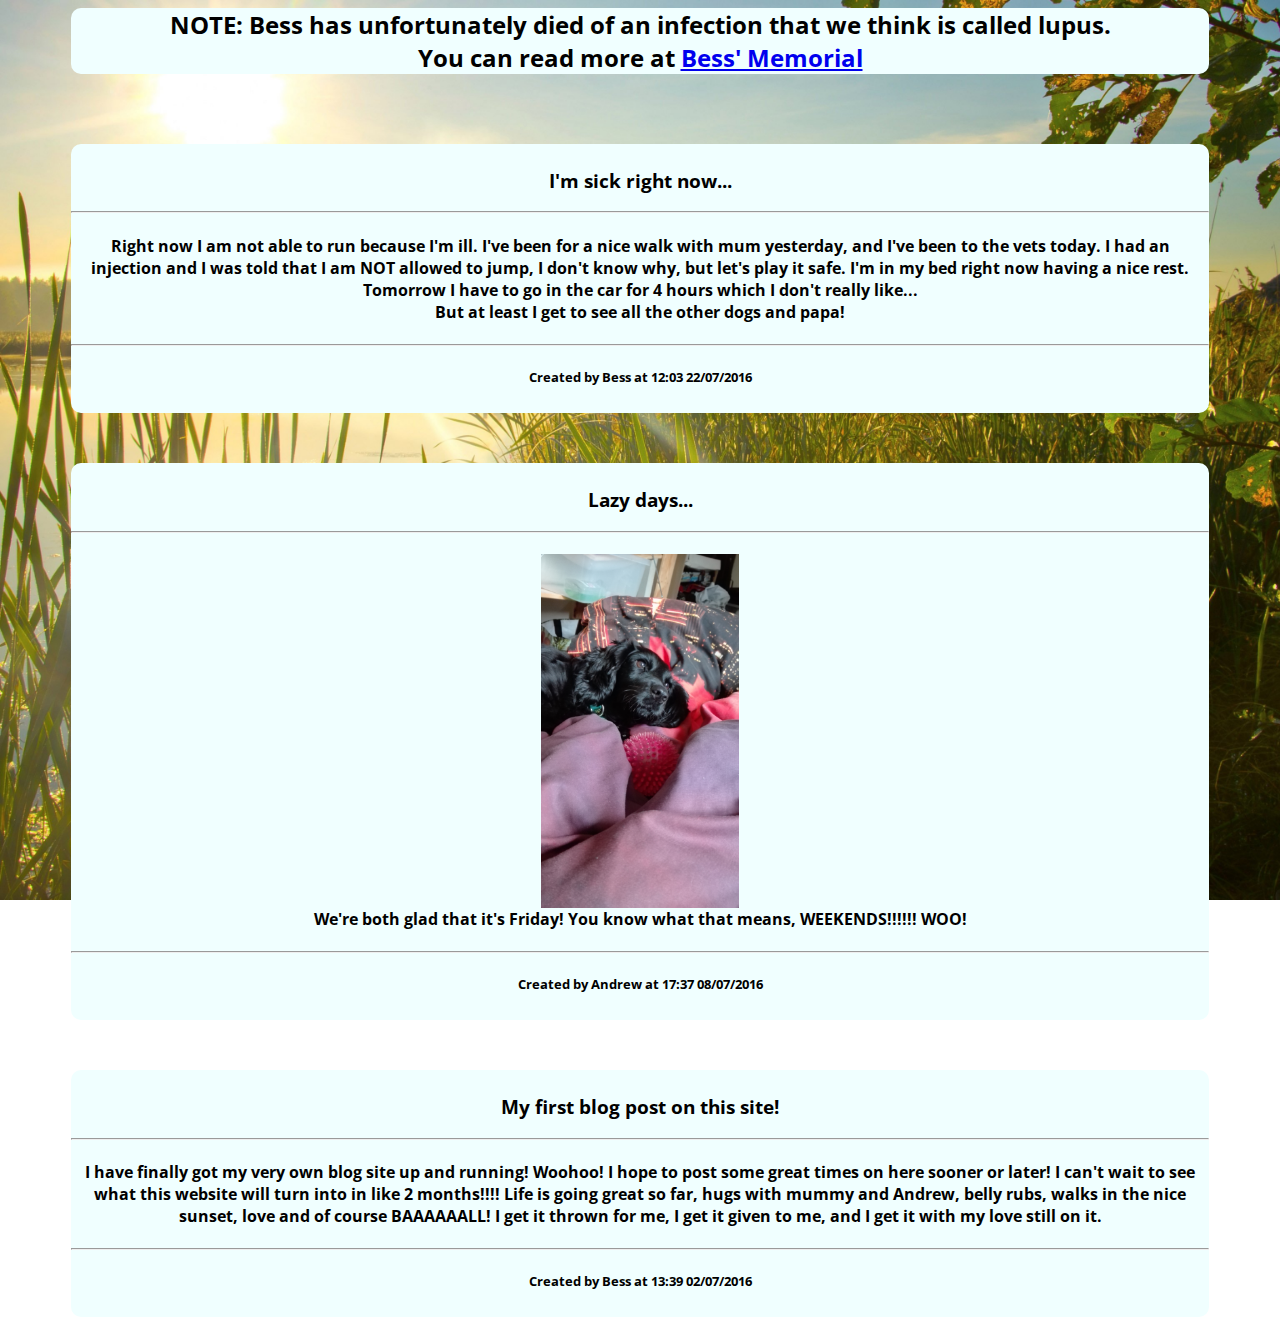
==== bessblog/index.html @ d60e919d "Minimalistic Update" ====
<html>
    
    <head>
        
        <title>Bess - Blog</title>
        
        <meta name="viewport" content="width=device-width, initial-scale=1.0">
        
        <link rel="SHORTCUT icon" href="icon.png">
        
        <link rel="stylesheet" href="styles.css" type="text/css">
        
       <script>
  (function(i,s,o,g,r,a,m){i['GoogleAnalyticsObject']=r;i[r]=i[r]||function(){
  (i[r].q=i[r].q||[]).push(arguments)},i[r].l=1*new Date();a=s.createElement(o),
  m=s.getElementsByTagName(o)[0];a.async=1;a.src=g;m.parentNode.insertBefore(a,m)
  })(window,document,'script','https://www.google-analytics.com/analytics.js','ga');

  ga('create', 'UA-80482231-1', 'auto');
  ga('send', 'pageview');

</script>
        
    </head>
    
    <body>
        <center>
            
        <div class="navbar">
        
            <h2>NOTE: Bess has unfortunately died of an infection that we think is called lupus.<br> You can read more at <a href="https://agpirie.github.io/bessmemorial">Bess' Memorial</a></h2>
            
        </div>
            
            <div class="separater"></div>
            
            <div class="blogpost">
                
                <h3 class="blogtitle">I'm sick right now...</h3>
                
                <hr>
                
                <h4 class="blogtext">Right now I am not able to run because I'm ill. I've been for a nice walk with mum yesterday, and I've been to the vets today. I had an injection and I was told that I am NOT allowed to jump, I don't know why, but let's play it safe. I'm in my bed right now having a nice rest. Tomorrow I have to go in the car for 4 hours which I don't really like...<br>But at least I get to see all the other dogs and papa!</h4>
                
                <hr>
                
                <h5 class="bloginfo">Created by Bess at 12:03 22/07/2016</h5>
                
            </div>
            
            <div class="separater"></div>
            
            <div class="blogpost">
                
                <h3 class="blogtitle">Lazy days...</h3>
                
                <hr>
                
                <h4 class="blogtext"><a href="asset01.jpg"><img src="asset01.jpg" height="40%"></a><br>We're both glad that it's Friday! You know what that means, WEEKENDS!!!!!! WOO!</h4>
                
                <hr>
                
                <h5 class="bloginfo">Created by Andrew at 17:37 08/07/2016</h5>
                
            </div>
            
            <div class="separater"></div>
            
            <div class="blogpost">
                
                <h3 class="blogtitle">My first blog post on this site!</h3>
                
                <hr>
                
                <h4 class="blogtext">I have finally got my very own blog site up and running! Woohoo! I hope to post some great times on here sooner or later! I can't wait to see what this website will turn into in like 2 months!!!! Life is going great so far, hugs with mummy and Andrew, belly rubs, walks in the nice sunset, love and of course BAAAAAALL! I get it thrown for me, I get it given to me, and I get it with my love still on it.</h4>
                
                <hr>
                
                <h5 class="bloginfo">Created by Bess at 13:39 02/07/2016</h5>
                
            </div>
            
        </center>
        
        <div class="navbar1"></div>
        
    </body>
    
</html>
---- bessblog/styles.css ----
@import url(https://fonts.googleapis.com/css?family=Open+Sans:400,300);
body {
    font-family: Open Sans;
    background: url(background.jpg) no-repeat center center fixed; 
    -webkit-background-size: cover;
    -moz-background-size: cover;
    -o-background-size: cover;
    background-size: cover;
}

.navbar {
    border-radius: 10px;
    background-color: azure;
    width: 90%;
    height: auto;
    position: center;
}

.navlink {
    float: left;
    padding-left: 30px;
    font-size: 20px;
}
.navlink:hover {
    float: left;
    padding-left: 30px;
    text-decoration: underline;
    -webkit-transition: 0.5s ease-in-out;
}

.navlink-bessos {
    float: right;
    padding-left: 30px;
    padding-right: 30px;
    font-size: 20px;
}
.navlink-bessos:hover {
    float: right;
    padding-left: 30px;
    text-decoration: underline;
    -webkit-transition: 0.5s ease-in-out;
}

.block1 {
    background-color: azure;
    width: 90%;
    border-radius: 10px;
    padding-top: 5px;
    padding-bottom: 5px;
    font-size: 20px;
}

.separater {
    padding: 25px;
}

.bess {
    font-size: 90
}

.blogpost {
    width: 90%;
    background-color: azure;
    border-radius: 10px;
    padding-top: 5px;
    padding-bottom: 5px;
}

.blogtitle {
}

.blogdate {
    float: right;
    padding-right: 10px;
}

.blogtext {
    padding-right: 5px;
    padding-left: 5px;
}

.updatetext {
    font-size: 40px;
}
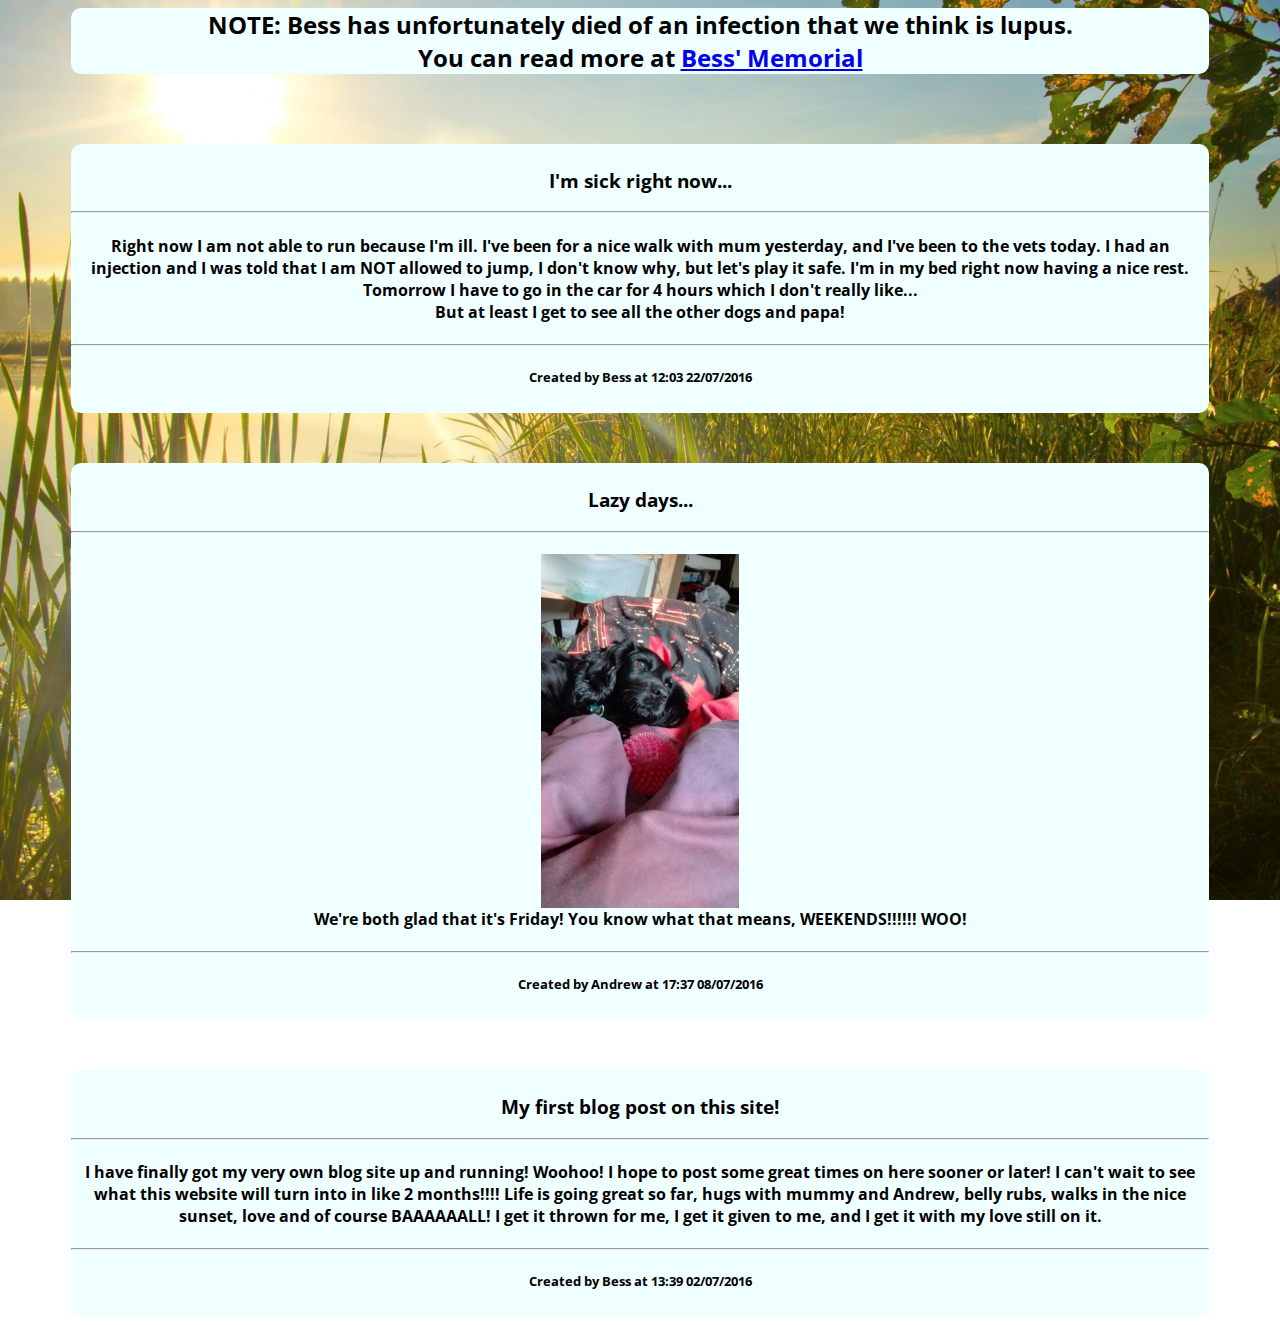
==== commit 75965f29: "Update files" ====
--- a/bessblog/index.html
+++ b/bessblog/index.html
@@ -28,7 +28,7 @@
             
         <div class="navbar">
         
-            <h2>NOTE: Bess has unfortunately died of an infection that we think is called lupus.<br> You can read more at <a href="https://agpirie.github.io/bessmemorial">Bess' Memorial</a></h2>
+            <h2>NOTE: Bess has unfortunately died of an infection that we think is lupus.<br> You can read more at <a href="https://agpirie.github.io/bessmemorial">Bess' Memorial</a></h2>
             
         </div>
             
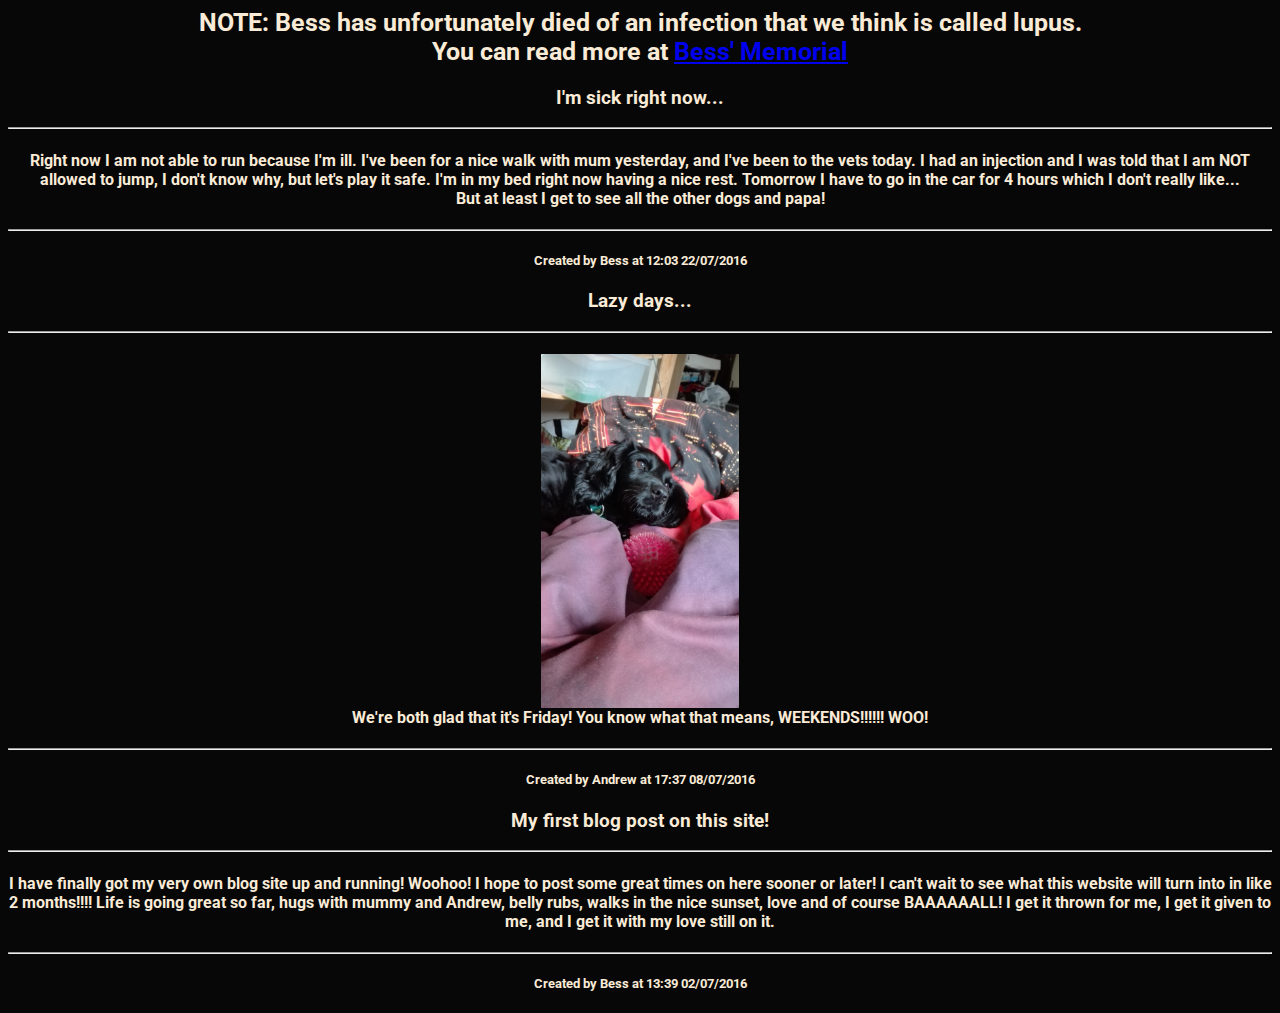
==== commit a7459176: "Update Sitemap and fix centering" ====
--- a/bessblog/index.html
+++ b/bessblog/index.html
@@ -28,7 +28,7 @@
             
         <div class="navbar">
         
-            <h2>NOTE: Bess has unfortunately died of an infection that we think is lupus.<br> You can read more at <a href="https://agpirie.github.io/bessmemorial">Bess' Memorial</a></h2>
+            <h2>NOTE: Bess has unfortunately died of an infection that we think is called lupus.<br> You can read more at <a href="https://agpirie.github.io/bessmemorial">Bess' Memorial</a></h2>
             
         </div>
             
--- a/bessblog/styles.css
+++ b/bessblog/styles.css
@@ -1,84 +1,68 @@
-@import url(https://fonts.googleapis.com/css?family=Open+Sans:400,300);
+@import 'https://fonts.googleapis.com/css?family=Roboto';
+@import 'https://fonts.googleapis.com/css?family=Ubuntu';
+
 body {
-    font-family: Open Sans;
-    background: url(background.jpg) no-repeat center center fixed; 
-    -webkit-background-size: cover;
-    -moz-background-size: cover;
-    -o-background-size: cover;
-    background-size: cover;
+    font-family: 'Roboto', sans-serif;
+    background-color: #070707;
+    color: antiquewhite;
+}
+.title {
+    font-family: 'Ubuntu', sans-serif;
+    text-align: center;
+    font-size: 25px;
 }
 
-.navbar {
-    border-radius: 10px;
-    background-color: azure;
-    width: 90%;
-    height: auto;
-    position: center;
+h2 {
+    text-align: center;
+    font-size: 25px;
 }
 
-.navlink {
-    float: left;
-    padding-left: 30px;
+.link {
+    transition: ease-in-out 0.2s;
     font-size: 20px;
-}
-.navlink:hover {
-    float: left;
-    padding-left: 30px;
-    text-decoration: underline;
-    -webkit-transition: 0.5s ease-in-out;
+    border-style: solid;
+    border-width: 2px;
+    border-radius: 8px;
+    border-color: antiquewhite;
+    width: 200px;
+    height: 70px;
+    text-align: center;
 }
 
-.navlink-bessos {
-    float: right;
-    padding-left: 30px;
-    padding-right: 30px;
-    font-size: 20px;
+.link:hover {
+    transition: ease-in-out 0.2s;
+    background-color: antiquewhite;
+    color: black;
 }
-.navlink-bessos:hover {
-    float: right;
-    padding-left: 30px;
-    text-decoration: underline;
-    -webkit-transition: 0.5s ease-in-out;
-}
-
-.block1 {
-    background-color: azure;
-    width: 90%;
-    border-radius: 10px;
-    padding-top: 5px;
-    padding-bottom: 5px;
-    font-size: 20px;
-}
-
-.separater {
-    padding: 25px;
-}
-
-.bess {
-    font-size: 90
-}
-
-.blogpost {
-    width: 90%;
-    background-color: azure;
-    border-radius: 10px;
+.beforelink {
+    height: 70px;
+    width: 200px;
+    display: inline-block;
+    text-align: center;
+    object-position: center;
+    float: center;
+    padding-left: 5px;
+    padding-right: 5px;
     padding-top: 5px;
     padding-bottom: 5px;
 }
 
-.blogtitle {
+.linkrow {
+    height: 70px;
+    width: 95%;
+    position: center;
+    object-position: center;
+    margin-right: auto;
+    margin-left: auto;
+    padding-top: 50px;
 }
 
-.blogdate {
-    float: right;
-    padding-right: 10px;
+.beforelink1 {
+    display: inline-block; margin-right: 10px;
 }
 
-.blogtext {
-    padding-right: 5px;
-    padding-left: 5px;
-}
-
-.updatetext {
-    font-size: 40px;
-}
+.links {
+    margin-left: 2.5%;
+    margin-right: 2.5%;
+    padding-top: 25px;
+}